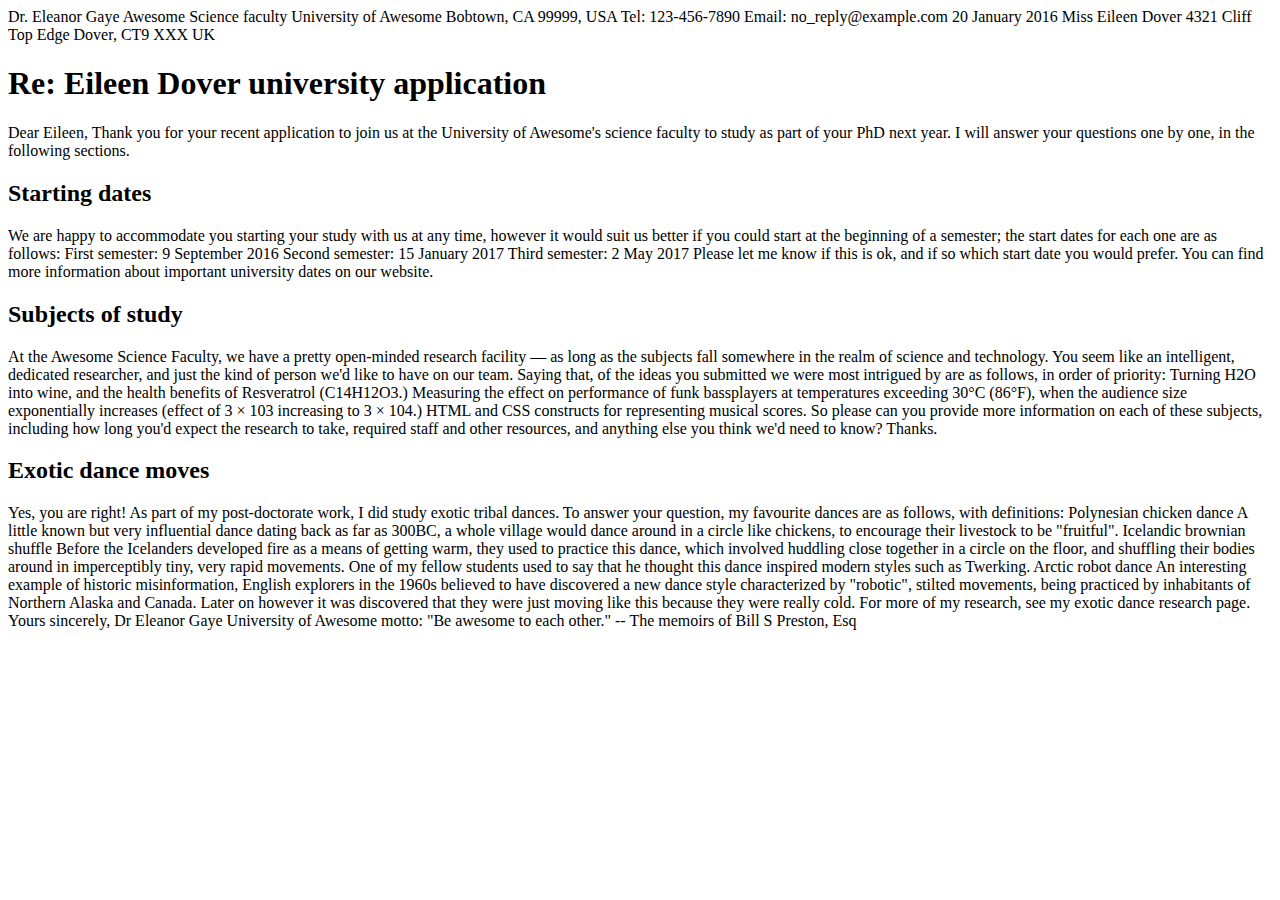
==== assignment1/part1/index.html @ abed0320 "update assignment 1" ====
<!DOCTYPE html>
<html lang="en">
<head>
    <meta charset="UTF-8">
    <meta name="viewport" content="width=device-width, initial-scale=1.0">
    <title>Assignment 1, Part 1</title>
    <link rel="stylesheet" href="./styles.css">
</head>
<body>
    Dr. Eleanor Gaye
Awesome Science faculty
University of Awesome
Bobtown, CA 99999,
USA
Tel: 123-456-7890
Email: no_reply@example.com

20 January 2016

Miss Eileen Dover
4321 Cliff Top Edge
Dover, CT9 XXX
UK


<h1>Re: Eileen Dover university application</h1>

Dear Eileen,

Thank you for your recent application to join us at the University of Awesome's science faculty to study as part of your PhD next year. I will answer your questions one by one, in the following sections.

<h2>Starting dates</h2>

We are happy to accommodate you starting your study with us at any time, however it would suit us better if you could start at the beginning of a semester; the start dates for each one are as follows:

First semester: 9 September 2016
Second semester: 15 January 2017
Third semester: 2 May 2017

Please let me know if this is ok, and if so which start date you would prefer.

You can find more information about important university dates on our website.


<h2>Subjects of study</h2>

At the Awesome Science Faculty, we have a pretty open-minded research facility — as long as the subjects fall somewhere in the realm of science and technology. You seem like an intelligent, dedicated researcher, and just the kind of person we'd like to have on our team. Saying that, of the ideas you submitted we were most intrigued by are as follows, in order of priority:

Turning H2O into wine, and the health benefits of Resveratrol (C14H12O3.)
Measuring the effect on performance of funk bassplayers at temperatures exceeding 30°C (86°F), when the audience size exponentially increases (effect of 3 × 103 increasing to 3 × 104.)
HTML and CSS constructs for representing musical scores.

So please can you provide more information on each of these subjects, including how long you'd expect the research to take, required staff and other resources, and anything else you think we'd need to know? Thanks.


<h2>Exotic dance moves</h2>

Yes, you are right! As part of my post-doctorate work, I did study exotic tribal dances. To answer your question, my favourite dances are as follows, with definitions:

Polynesian chicken dance
A little known but very influential dance dating back as far as 300BC, a whole village would dance around in a circle like chickens, to encourage their livestock to be "fruitful".
Icelandic brownian shuffle
Before the Icelanders developed fire as a means of getting warm, they used to practice this dance, which involved huddling close together in a circle on the floor, and shuffling their bodies around in imperceptibly tiny, very rapid movements. One of my fellow students used to say that he thought this dance inspired modern styles such as Twerking.
Arctic robot dance
An interesting example of historic misinformation, English explorers in the 1960s believed to have discovered a new dance style characterized by "robotic", stilted movements, being practiced by inhabitants of Northern Alaska and Canada. Later on however it was discovered that they were just moving like this because they were really cold.

For more of my research, see my exotic dance research page.

Yours sincerely,
Dr Eleanor Gaye

University of Awesome motto: "Be awesome to each other." -- The memoirs of Bill S Preston, Esq

    
</body>
</html>
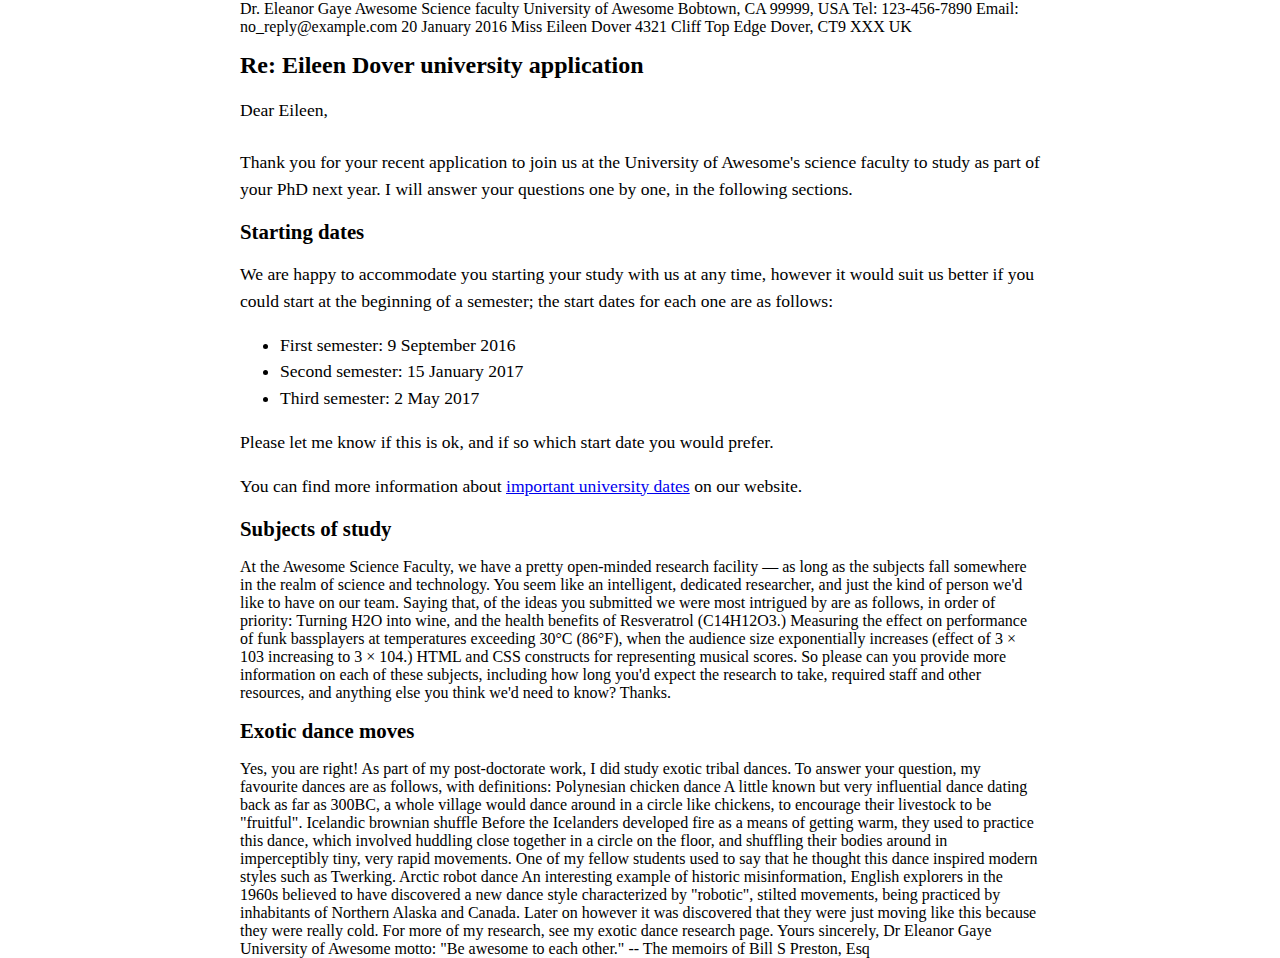
==== commit 1d4dbe3e: "push 1" ====
--- a/assignment1/part1/index.html
+++ b/assignment1/part1/index.html
@@ -25,22 +25,33 @@
 
 <h1>Re: Eileen Dover university application</h1>
 
-Dear Eileen,
+<p>
+    Dear Eileen,
 
-Thank you for your recent application to join us at the University of Awesome's science faculty to study as part of your PhD next year. I will answer your questions one by one, in the following sections.
+    <br><br>
+
+    Thank you for your recent application to join us at the University of Awesome's science faculty to study as part of your PhD next year. I will answer your questions one by one, in the following sections.
+</p>
 
 <h2>Starting dates</h2>
 
-We are happy to accommodate you starting your study with us at any time, however it would suit us better if you could start at the beginning of a semester; the start dates for each one are as follows:
+<p>
+    We are happy to accommodate you starting your study with us at any time, however it would suit us better if you could start at the beginning of a semester; the start dates for each one are as follows:
+</p>
 
-First semester: 9 September 2016
-Second semester: 15 January 2017
-Third semester: 2 May 2017
+<ul>
+    <li>First semester: 9 September 2016</li>
+    <li>Second semester: 15 January 2017</li>
+    <li>Third semester: 2 May 2017</li>
+</ul>
 
-Please let me know if this is ok, and if so which start date you would prefer.
+<p>
+    Please let me know if this is ok, and if so which start date you would prefer.
+</p>
 
-You can find more information about important university dates on our website.
-
+<p> 
+    You can find more information about <a href="#">important university dates</a> on our website.
+</p>
 
 <h2>Subjects of study</h2>
 
--- a/assignment1/part1/styles.css
+++ b/assignment1/part1/styles.css
@@ -0,0 +1,32 @@
+body {
+    max-width: 800px;
+    margin: 0 auto;
+}
+
+.sender-column {
+    text-align: right;
+}
+
+h1 {
+    font-size: 1.5em;
+}
+
+h2 {
+    font-size: 1.3em;
+}
+
+p,
+ul,
+ol,
+dl,
+address {
+    font-size: 1.1em;
+}
+
+p,
+li,
+dd,
+dt,
+address {
+    line-height: 1.5;
+}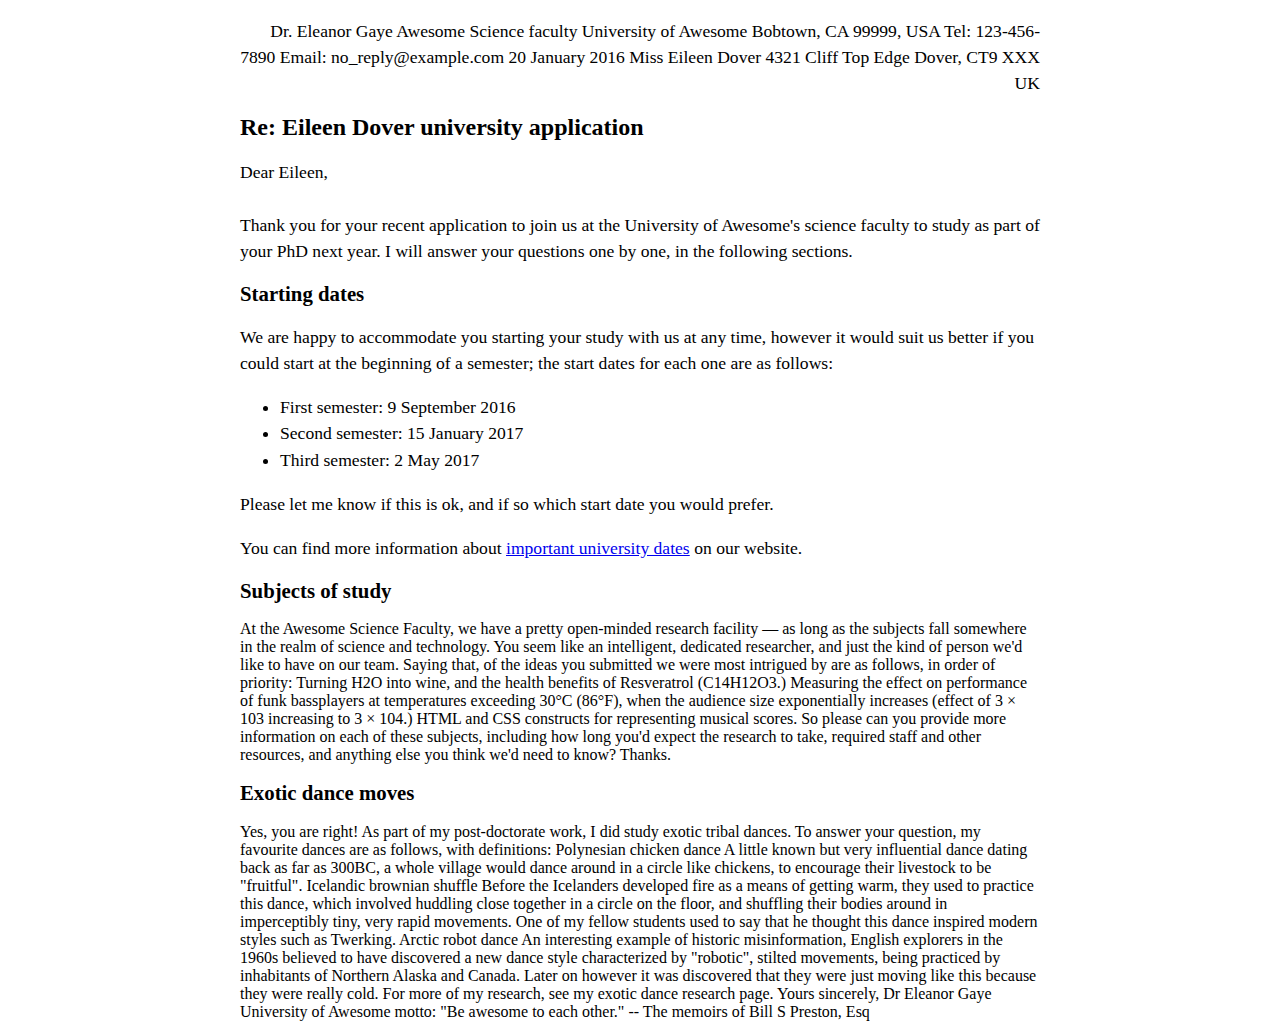
==== commit 628f412a: "part 2 push" ====
--- a/assignment1/part1/index.html
+++ b/assignment1/part1/index.html
@@ -7,21 +7,23 @@
     <link rel="stylesheet" href="./styles.css">
 </head>
 <body>
+    
+<p class="sender-column">
     Dr. Eleanor Gaye
-Awesome Science faculty
-University of Awesome
-Bobtown, CA 99999,
-USA
-Tel: 123-456-7890
-Email: no_reply@example.com
+    Awesome Science faculty
+    University of Awesome
+    Bobtown, CA 99999,
+    USA
+    Tel: 123-456-7890
+    Email: no_reply@example.com
 
-20 January 2016
+    20 January 2016
 
-Miss Eileen Dover
-4321 Cliff Top Edge
-Dover, CT9 XXX
-UK
-
+    Miss Eileen Dover
+    4321 Cliff Top Edge
+    Dover, CT9 XXX
+    UK
+</p>
 
 <h1>Re: Eileen Dover university application</h1>
 
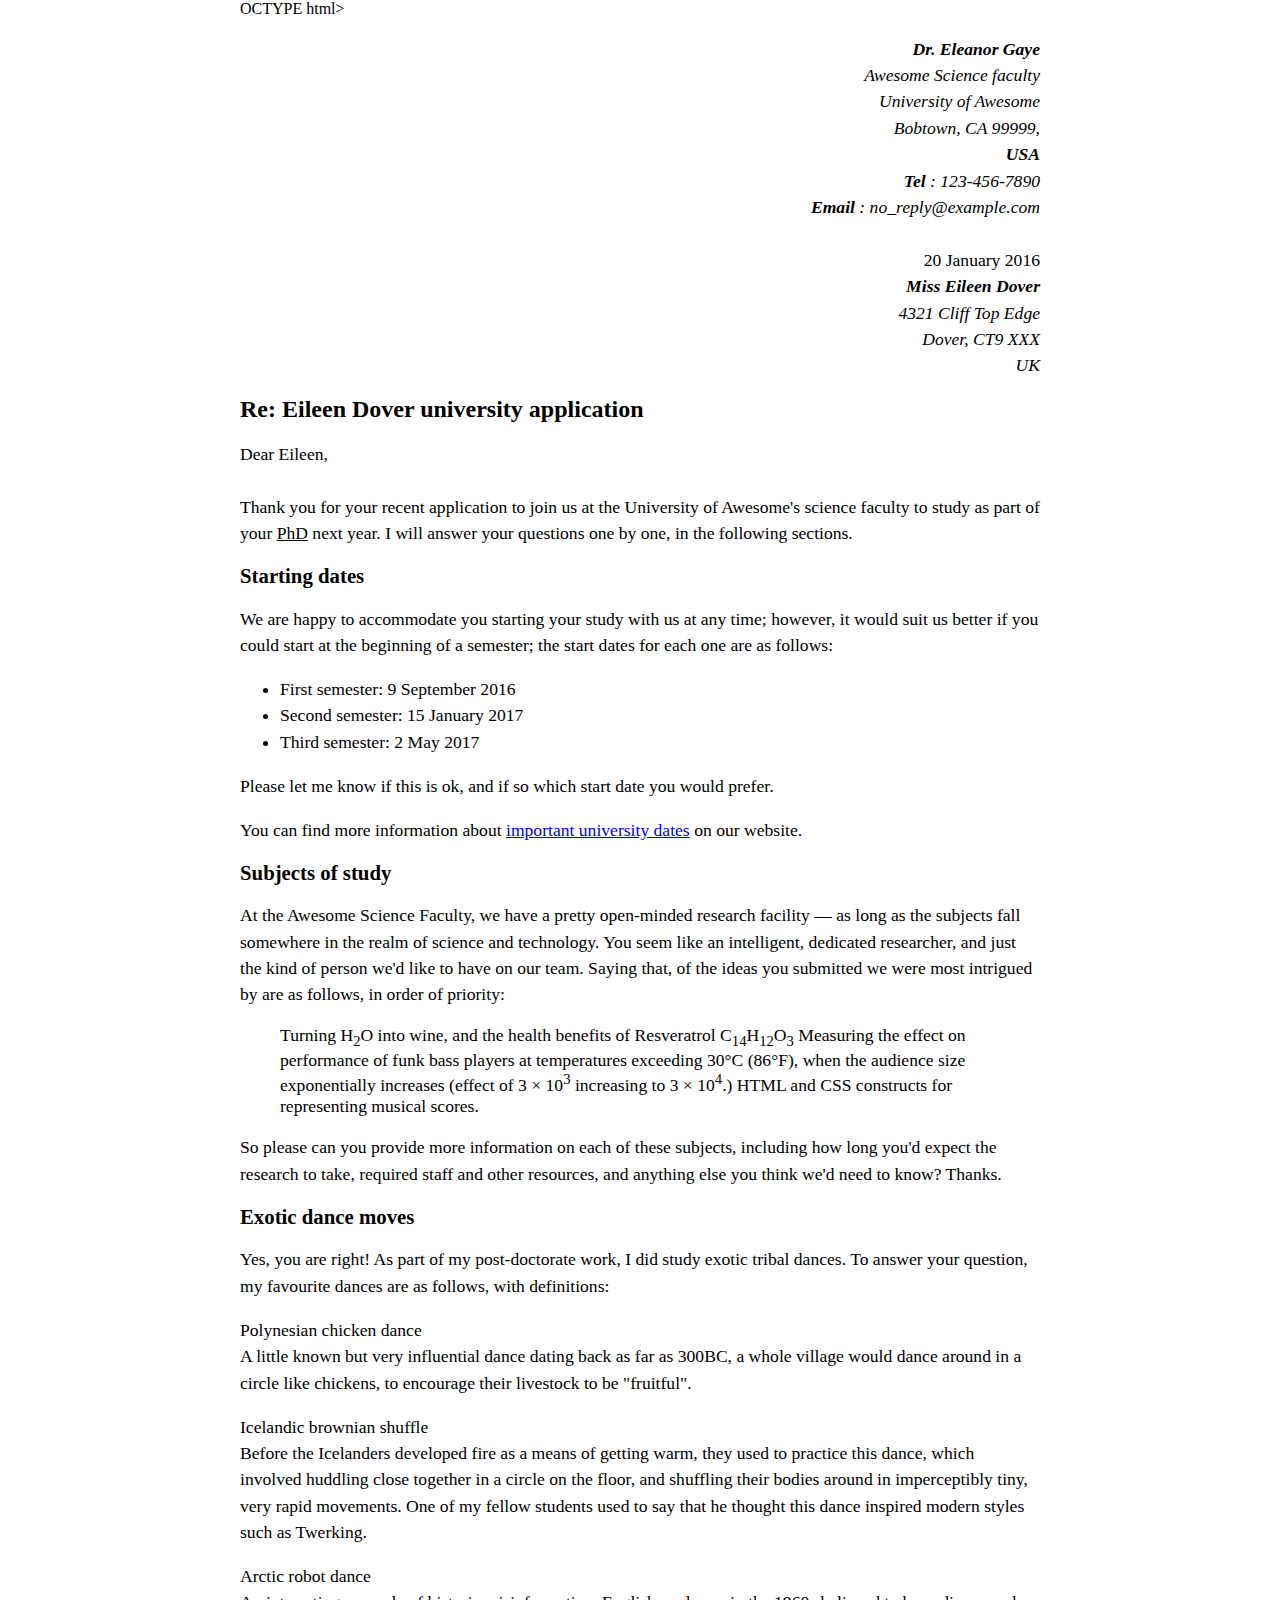
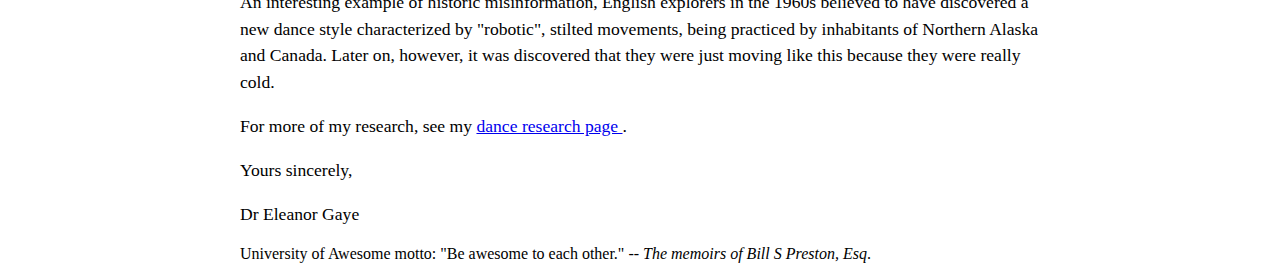
==== commit 1b97be3f: "Part 1" ====
--- a/assignment1/part1/index.html
+++ b/assignment1/part1/index.html
@@ -1,4 +1,4 @@
-<!DOCTYPE html>
+OCTYPE html>
 <html lang="en">
 <head>
     <meta charset="UTF-8">
@@ -7,38 +7,48 @@
     <link rel="stylesheet" href="./styles.css">
 </head>
 <body>
+
+<p class="sender-column">
+    <b> <i>
+        Dr. Eleanor Gaye
+    </b> <br>
     
-<p class="sender-column">
-    Dr. Eleanor Gaye
-    Awesome Science faculty
-    University of Awesome
-    Bobtown, CA 99999,
-    USA
-    Tel: 123-456-7890
-    Email: no_reply@example.com
+    Awesome Science faculty<br>
+    University of Awesome<br>
+    Bobtown, CA 99999,<br>
+    
 
-    20 January 2016
+    <b> USA </b> <br>
 
-    Miss Eileen Dover
-    4321 Cliff Top Edge
-    Dover, CT9 XXX
-    UK
+    <b> Tel </b>
+    : 123-456-7890 <br>
+
+    <b> Email </b>
+    : no_reply@example.com <br> <br>
+</i>
+
+20 January 2016<br> <i>
+
+    <b> Miss Eileen Dover </b> <br>
+    4321 Cliff Top Edge<br>
+    Dover, CT9 XXX<br>
+    UK<br> </i>
 </p>
 
-<h1>Re: Eileen Dover university application</h1>
+<h1><b>Re: Eileen Dover university application</b></h1>
 
 <p>
     Dear Eileen,
 
     <br><br>
 
-    Thank you for your recent application to join us at the University of Awesome's science faculty to study as part of your PhD next year. I will answer your questions one by one, in the following sections.
+    Thank you for your recent application to join us at the University of Awesome's science faculty to study as part of your <u>PhD</u> next year. I will answer your questions one by one, in the following sections.
 </p>
 
 <h2>Starting dates</h2>
 
 <p>
-    We are happy to accommodate you starting your study with us at any time, however it would suit us better if you could start at the beginning of a semester; the start dates for each one are as follows:
+    We are happy to accommodate you starting your study with us at any time; however, it would suit us better if you could start at the beginning of a semester; the start dates for each one are as follows:
 </p>
 
 <ul>
@@ -52,39 +62,63 @@
 </p>
 
 <p> 
-    You can find more information about <a href="#">important university dates</a> on our website.
+    You can find more information about <a href="#"> important university dates</a> on our website.
 </p>
 
 <h2>Subjects of study</h2>
 
-At the Awesome Science Faculty, we have a pretty open-minded research facility — as long as the subjects fall somewhere in the realm of science and technology. You seem like an intelligent, dedicated researcher, and just the kind of person we'd like to have on our team. Saying that, of the ideas you submitted we were most intrigued by are as follows, in order of priority:
+<p>
+    At the Awesome Science Faculty, we have a pretty open-minded research facility — as long as the subjects fall somewhere in the realm of science and technology. You seem like an intelligent, dedicated researcher, and just the kind of person we'd like to have on our team. Saying that, of the ideas you submitted we were most intrigued by are as follows, in order of priority:
+</p>
 
-Turning H2O into wine, and the health benefits of Resveratrol (C14H12O3.)
-Measuring the effect on performance of funk bassplayers at temperatures exceeding 30°C (86°F), when the audience size exponentially increases (effect of 3 × 103 increasing to 3 × 104.)
-HTML and CSS constructs for representing musical scores.
+<ol>
+    Turning H<sub>2</sub>O into wine, and the health benefits of Resveratrol C<sub>14</sub>H<sub>12</sub>O<sub>3</sub> </li>
+    Measuring the effect on performance of funk bass players at temperatures exceeding 30°C (86°F), when the audience size exponentially increases (effect of 3 × 10<sup>3</sup> increasing to 3 × 10<sup>4</sup>.)
+    HTML and CSS constructs for representing musical scores.
+</ol>
 
-So please can you provide more information on each of these subjects, including how long you'd expect the research to take, required staff and other resources, and anything else you think we'd need to know? Thanks.
+<p>
+    So please can you provide more information on each of these subjects, including how long you'd expect the research to take, required staff and other resources, and anything else you think we'd need to know? Thanks.
+</p>
+
+    <h2>Exotic dance moves</h2>
+
+    <p>
+        Yes, you are right! As part of my post-doctorate work, I did study exotic tribal dances. To answer your question, my favourite dances are as follows, with definitions:
+    </p>
+
+    <p>
+        Polynesian chicken dance<br>
+        A little known but very influential dance dating back as far as 300BC, a whole village would dance around in a circle like chickens, to encourage their livestock to be "fruitful".
+    </p>
+
+    <p>
+        Icelandic brownian shuffle<br>
+        Before the Icelanders developed fire as a means of getting warm, they used to practice this dance, which involved huddling close together in a circle on the floor, and shuffling their bodies around in imperceptibly tiny, very rapid movements. One of my fellow students used to say that he thought this dance inspired modern styles such as Twerking.
+    </p>
+
+    <p>
+        Arctic robot dance<br>
+        An interesting example of historic misinformation, English explorers in the 1960s believed to have discovered a new dance style characterized by "robotic", stilted movements, being practiced by inhabitants of Northern Alaska and Canada. Later on, however, it was discovered that they were just moving like this because they were really cold.
+        
+    </p>
+
+    <p>
+        For more of my research, see my <a href="#"> dance research page </a>.
+    </p>
 
 
-<h2>Exotic dance moves</h2>
 
-Yes, you are right! As part of my post-doctorate work, I did study exotic tribal dances. To answer your question, my favourite dances are as follows, with definitions:
+<p>
+    Yours sincerely,
+</p>
 
-Polynesian chicken dance
-A little known but very influential dance dating back as far as 300BC, a whole village would dance around in a circle like chickens, to encourage their livestock to be "fruitful".
-Icelandic brownian shuffle
-Before the Icelanders developed fire as a means of getting warm, they used to practice this dance, which involved huddling close together in a circle on the floor, and shuffling their bodies around in imperceptibly tiny, very rapid movements. One of my fellow students used to say that he thought this dance inspired modern styles such as Twerking.
-Arctic robot dance
-An interesting example of historic misinformation, English explorers in the 1960s believed to have discovered a new dance style characterized by "robotic", stilted movements, being practiced by inhabitants of Northern Alaska and Canada. Later on however it was discovered that they were just moving like this because they were really cold.
+<p>
+    Dr Eleanor Gaye
+</p>
 
-For more of my research, see my exotic dance research page.
+    University of Awesome motto: "Be awesome to each other." -- <em>The memoirs of Bill S Preston, Esq</em>.
+</p>
 
-Yours sincerely,
-Dr Eleanor Gaye
-
-University of Awesome motto: "Be awesome to each other." -- The memoirs of Bill S Preston, Esq
-
-    
 </body>
 </html>
-
